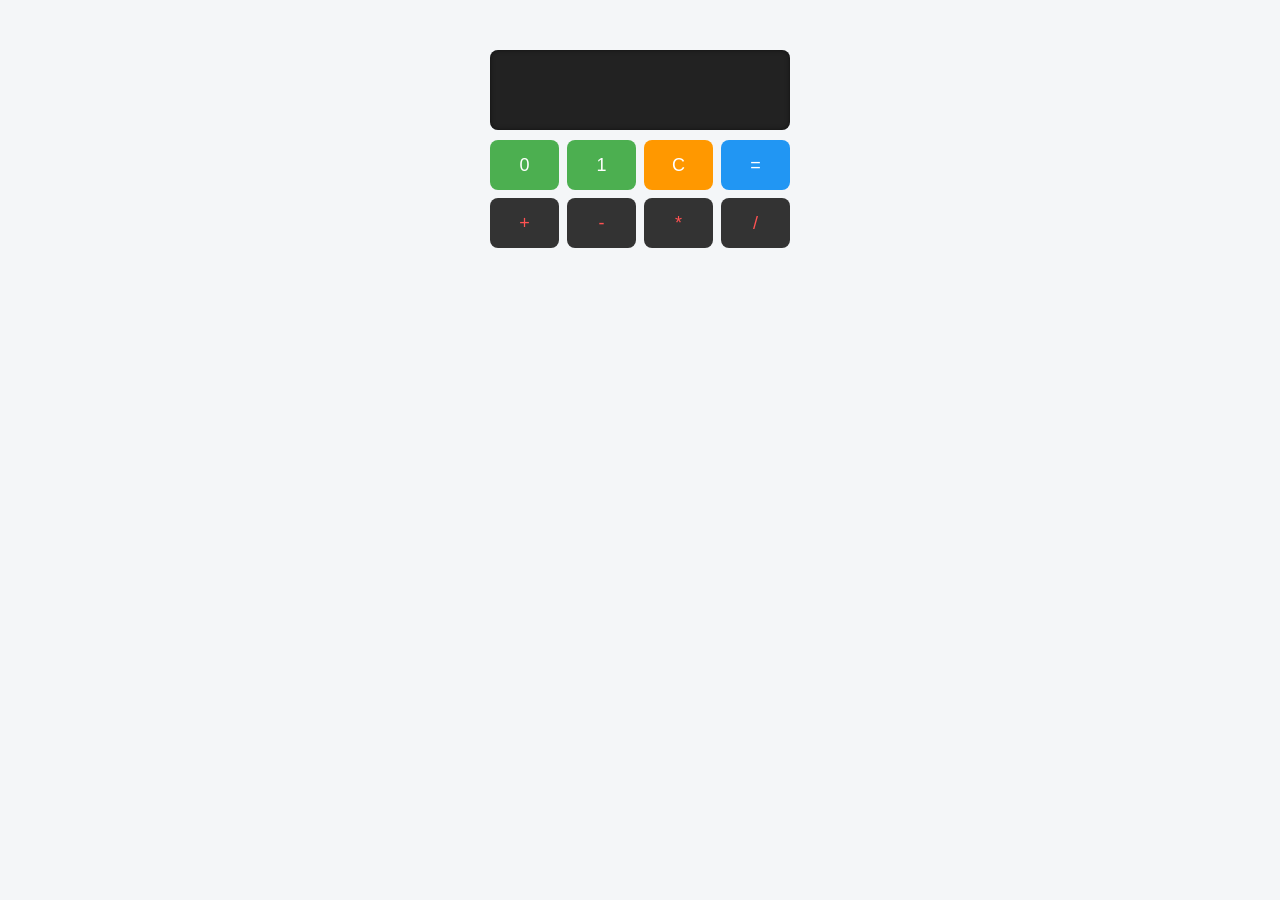
==== index.html @ 9cfaba3a "Rename binarycal.html to index.html" ====
<!DOCTYPE html>
<html>
    <head>
        <meta charset="utf-8">
        <title>Binary Calculator</title>
        <link rel="stylesheet" href="binaryCalculator.css" type="text/css">
    </head>
    <body>
        <div id="dis"> </div>
        <div id="main">
            <button id="z">0</button>
            <button id="o">1</button>
            <button id="c">C</button>
            <button id="e">=</button>
            <button id="a">+</button>
            <button id="s">-</button>
            <button id="m">*</button>
            <button id="d">/</button>
        </div>
        <script src="binaryCalculator.js" type="text/javascript"></script>
    </body>
</html>
---- binaryCalculator.css ----
body {
    width: 300px;
    margin: 50px auto;
    font-family: Arial, sans-serif;
    background-color: #f4f6f8;
}

#dis {
    background-color: #222;
    color: #00ffcc;
    border-radius: 8px;
    height: 60px;
    font-size: 26px;
    display: flex;
    align-items: center;
    justify-content: flex-end;
    padding: 10px;
    margin-bottom: 10px;
    box-shadow: inset 0 0 5px rgba(0,0,0,0.5);
}

#main {
    display: grid;
    grid-template-columns: repeat(4, 1fr);
    gap: 8px;
}

#main button {
    height: 50px;
    font-size: 18px;
    border: none;
    border-radius: 8px;
    cursor: pointer;
    transition: 0.2s;
}

#z, #o {
    background-color: #4caf50;
    color: white;
}

#a, #s, #m, #d {
    background-color: #333;
    color: #ff5252;
}

#c {
    background-color: #ff9800;
    color: white;
}

#e {
    background-color: #2196f3;
    color: white;
}

button:hover {
    transform: scale(1.05);
    opacity: 0.9;
}
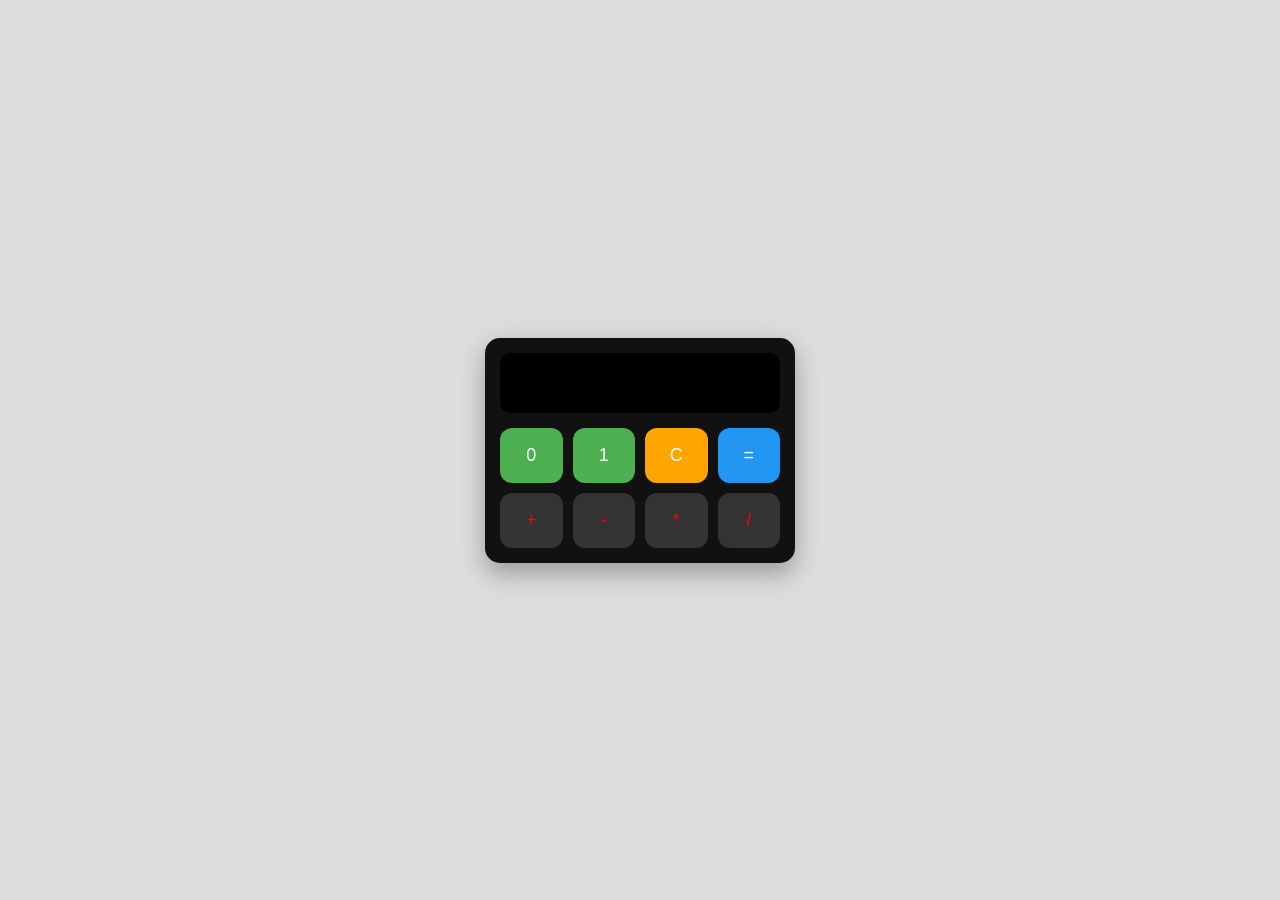
==== commit 4bd16c9b: "Add container div to index.html for layout" ====
--- a/index.html
+++ b/index.html
@@ -2,10 +2,12 @@
 <html>
     <head>
         <meta charset="utf-8">
+        <meta name="viewport" content="width=device-width, initial-scale=1.0">
         <title>Binary Calculator</title>
         <link rel="stylesheet" href="binaryCalculator.css" type="text/css">
     </head>
     <body>
+        <div class="container">
         <div id="dis"> </div>
         <div id="main">
             <button id="z">0</button>
@@ -17,6 +19,7 @@
             <button id="m">*</button>
             <button id="d">/</button>
         </div>
+        </div>
         <script src="binaryCalculator.js" type="text/javascript"></script>
     </body>
 </html>
--- a/binaryCalculator.css
+++ b/binaryCalculator.css
@@ -1,37 +1,54 @@
 body {
-    width: 300px;
-    margin: 50px auto;
+    margin: 0;
     font-family: Arial, sans-serif;
-    background-color: #f4f6f8;
+    background-color: #dcdcdc;
+
+    display: flex;
+    justify-content: center;
+    align-items: center;
+    height: 100vh;
+}
+
+.container {
+    width: 280px;
+    background: #111;
+    padding: 15px;
+    border-radius: 15px;
+    box-shadow: 0 10px 25px rgba(0,0,0,0.3);
 }
 
 #dis {
-    background-color: #222;
+    width: 100%;
+    height: 60px;
+    background-color: #000;
     color: #00ffcc;
-    border-radius: 8px;
-    height: 60px;
-    font-size: 26px;
+    font-size: 28px;
     display: flex;
     align-items: center;
     justify-content: flex-end;
     padding: 10px;
-    margin-bottom: 10px;
-    box-shadow: inset 0 0 5px rgba(0,0,0,0.5);
+    border-radius: 10px;
+    margin-bottom: 15px;
+    box-sizing: border-box;
 }
 
 #main {
     display: grid;
     grid-template-columns: repeat(4, 1fr);
-    gap: 8px;
+    gap: 10px;
 }
 
 #main button {
-    height: 50px;
+    height: 55px;
     font-size: 18px;
     border: none;
-    border-radius: 8px;
+    border-radius: 12px;
     cursor: pointer;
     transition: 0.2s;
+}
+
+#main button:hover {
+    transform: scale(1.05);
 }
 
 #z, #o {
@@ -41,11 +58,11 @@
 
 #a, #s, #m, #d {
     background-color: #333;
-    color: #ff5252;
+    color: red;
 }
 
 #c {
-    background-color: #ff9800;
+    background-color: orange;
     color: white;
 }
 
@@ -53,8 +70,3 @@
     background-color: #2196f3;
     color: white;
 }
-
-button:hover {
-    transform: scale(1.05);
-    opacity: 0.9;
-}
